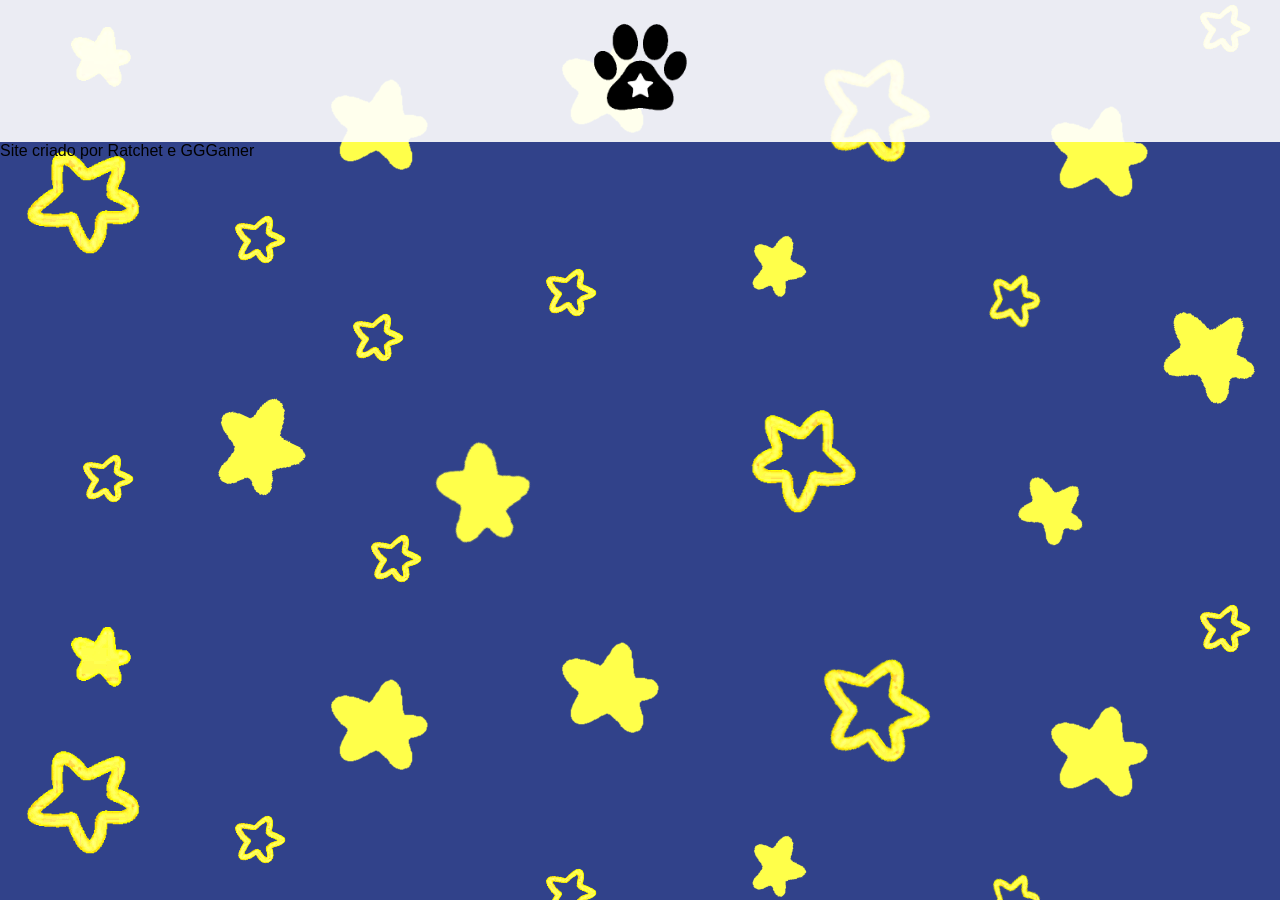
==== index-new.html @ 6ff33e34 "Começando rework do site index.html e style.css novos" ====
<!DOCTYPE html>
<html>
<head>
    <meta charset="UTF-8"/>
    <link rel="stylesheet" href="style.css">
    <title>Furpros</title>
</head>
<body>
    <header>
        <img src="LogoAlt.png">
    </header>

    <section>
        
    </section>

    <footer>
        <p>Site criado por Ratchet e GGGamer</p>
    </footer>
</body>
</html>
---- style.css ----
* {
    margin: 0;
    padding: 0;
    box-sizing: border-box;
}

body {
    font-family: Arial, sans-serif;
    background: url("./background.png");
    background-size: cover;
}

header {
    background-color: rgba(255, 255, 255, 0.9);
    color: #222;
    padding: 20px;
    text-align: center;
}

header > img {
    width: 100px;
    height: auto;
}
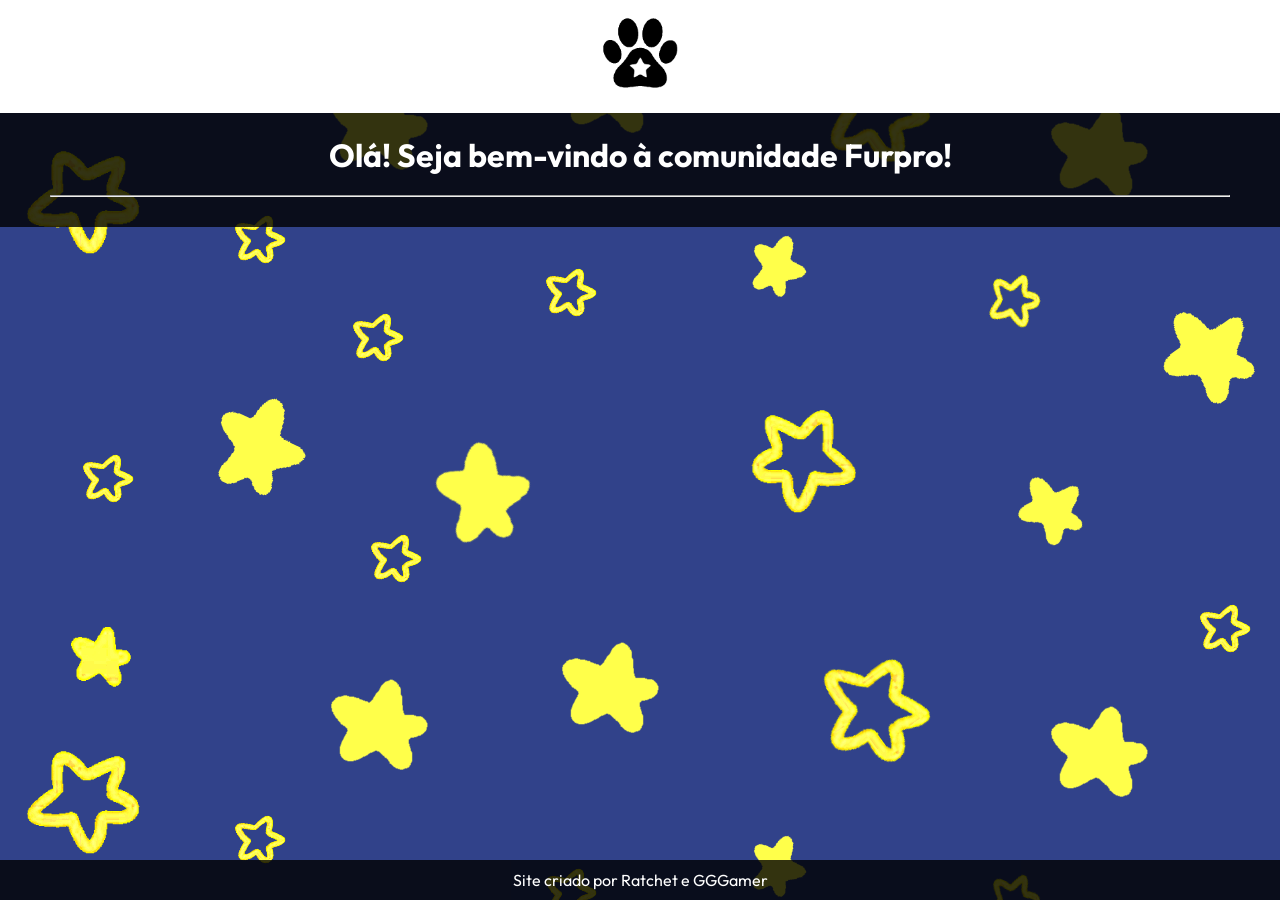
==== commit 79e9b6dd: "Adiciona conteúdo de boas-vindas e estiliza seções do site" ====
--- a/index-new.html
+++ b/index-new.html
@@ -11,7 +11,8 @@
     </header>
 
     <section>
-        
+        <h1><strong>Olá! Seja bem-vindo à comunidade Furpro!</strong></h1>
+        <hr>
     </section>
 
     <footer>
--- a/style.css
+++ b/style.css
@@ -1,4 +1,7 @@
+@import url('https://fonts.googleapis.com/css2?family=Outfit:wght@100..900&display=swap');
+
 * {
+    font-family: 'Outfit', sans-serif;
     margin: 0;
     padding: 0;
     box-sizing: border-box;
@@ -11,13 +14,46 @@
 }
 
 header {
-    background-color: rgba(255, 255, 255, 0.9);
+    background-color: rgb(255, 255, 255);
     color: #222;
-    padding: 20px;
+    padding: 15px;
     text-align: center;
+    position: fixed;
+    width: 100%;
+    top: 0;
+    left: 0;
+    z-index: 1000;
 }
 
 header > img {
-    width: 100px;
+    width: 80px;
     height: auto;
+}
+
+section {
+    background-color: rgba(0, 0, 0, 0.8);
+    margin-top: 110px;
+    padding: 25px;
+}
+
+section h1 {
+    text-align: center;
+    color: #fff;
+    font-size: 2em;
+    margin-bottom: 20px;
+}
+
+hr {
+    height: 1.5px;
+    margin: 5px 25px;
+}
+
+footer {
+    background-color: rgba(0, 0, 0, 0.8);
+    color: #fff;
+    text-align: center;
+    padding: 10px;
+    position: fixed;
+    width: 100%;
+    bottom: 0;
 }
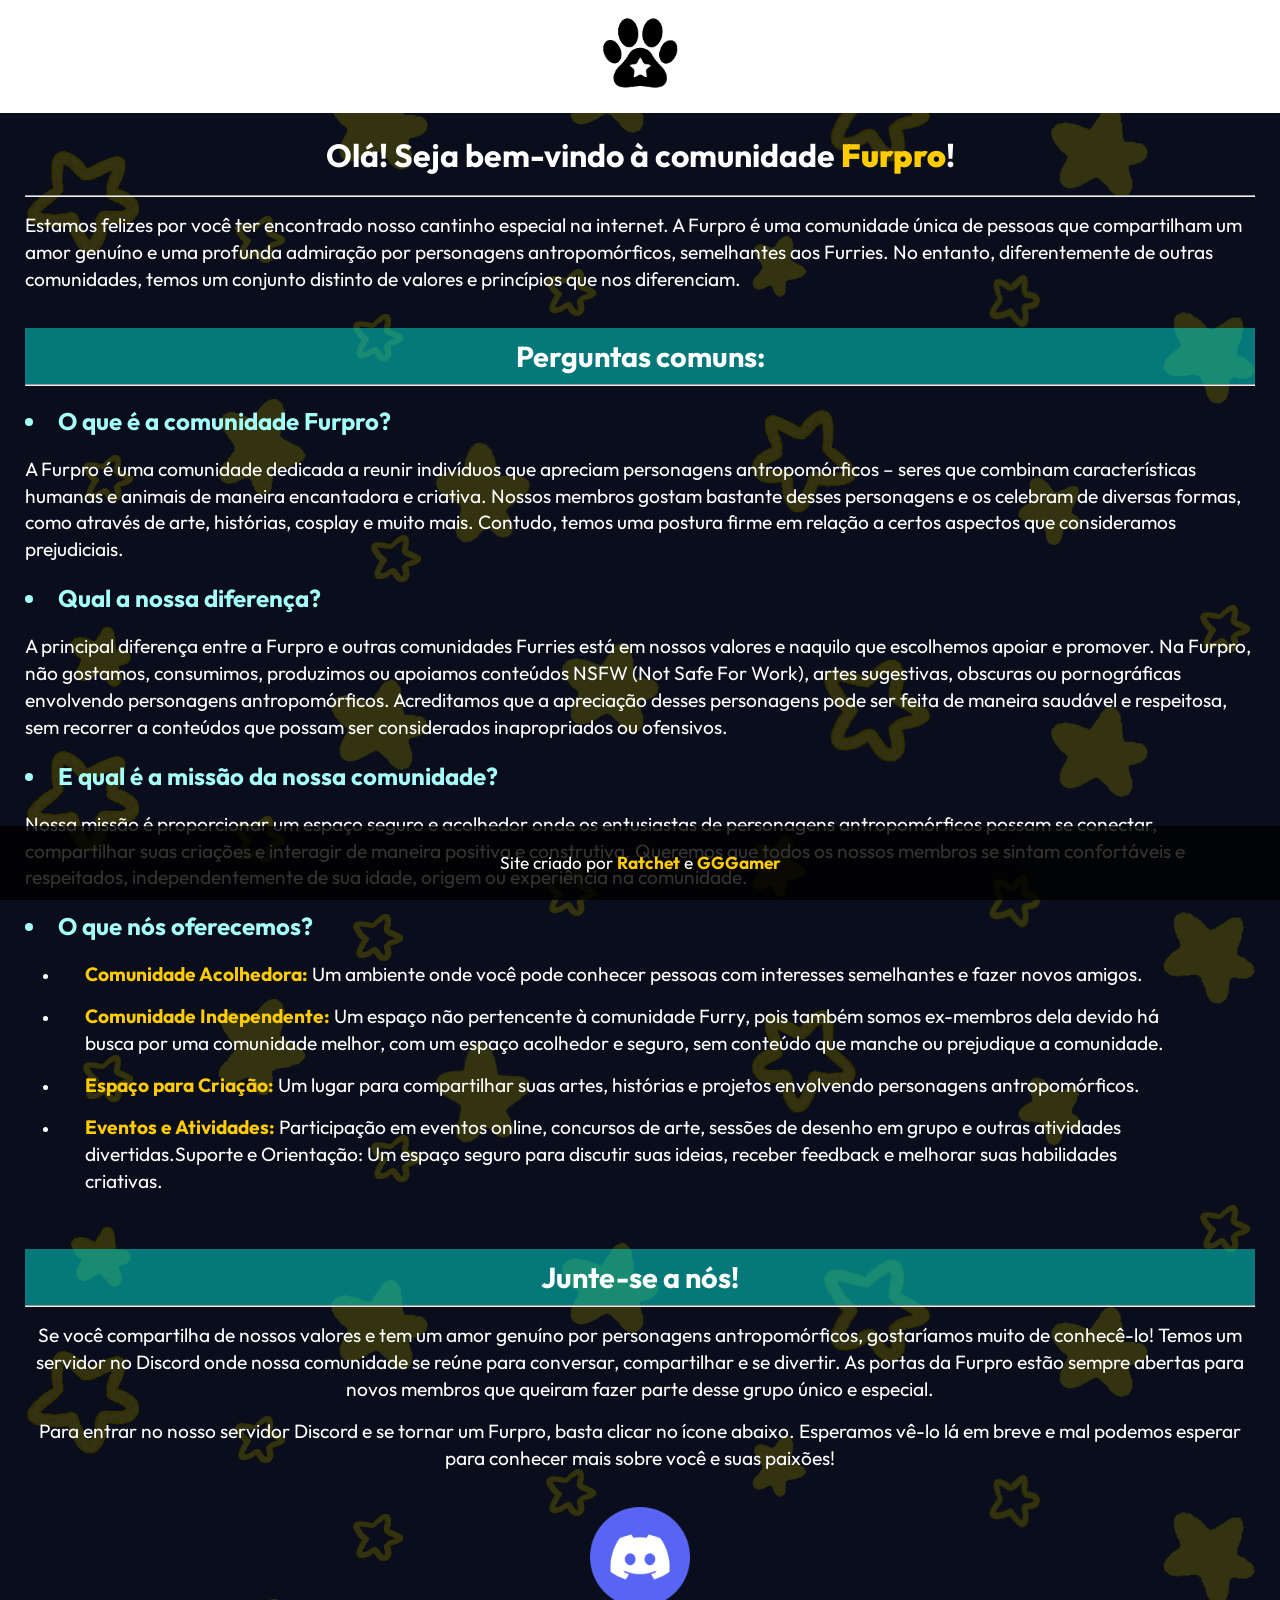
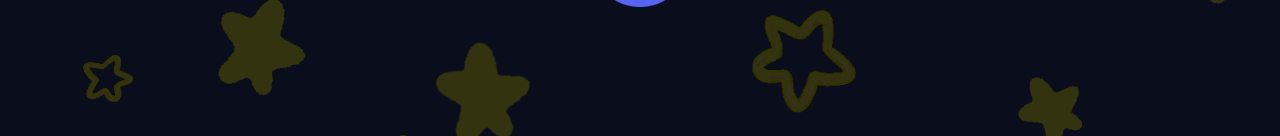
==== commit 463f02a4: "Finalizado" ====
--- a/index-new.html
+++ b/index-new.html
@@ -10,13 +10,60 @@
         <img src="LogoAlt.png">
     </header>
 
-    <section>
-        <h1><strong>Olá! Seja bem-vindo à comunidade Furpro!</strong></h1>
+    <section id="main">
+        <h1><strong>Olá! Seja bem-vindo à comunidade <span>Furpro</span>!</strong></h1>
         <hr>
+
+        <section id="content">
+            <p>Estamos felizes por você ter encontrado nosso cantinho especial na internet. A Furpro é uma comunidade única de pessoas que compartilham um amor genuíno e uma profunda admiração por personagens antropomórficos, semelhantes aos Furries. No entanto, diferentemente de outras comunidades, temos um conjunto distinto de valores e princípios que nos diferenciam.</p>
+
+            <br>
+
+            <h2 class="subtitle">Perguntas comuns:</h2>
+            <hr>
+            <h2 class="question"><li>O que é a comunidade Furpro?</li></h2>
+
+            <p>A Furpro é uma comunidade dedicada a reunir indivíduos que apreciam personagens antropomórficos – seres que combinam características humanas e animais de maneira encantadora e criativa. Nossos membros gostam bastante desses personagens e os celebram de diversas formas, como através de arte, histórias, cosplay e muito mais. Contudo, temos uma postura firme em relação a certos aspectos que consideramos prejudiciais.</p>
+
+            <h2 class="question"><li>Qual a nossa diferença?</li></h2>
+
+            <p>A principal diferença entre a Furpro e outras comunidades Furries está em nossos valores e naquilo que escolhemos apoiar e promover. Na Furpro, não gostamos, consumimos, produzimos ou apoiamos conteúdos NSFW (Not Safe For Work), artes sugestivas, obscuras ou pornográficas envolvendo personagens antropomórficos. Acreditamos que a apreciação desses personagens pode ser feita de maneira saudável e respeitosa, sem recorrer a conteúdos que possam ser considerados inapropriados ou ofensivos.</p>
+
+            <h2 class="question"><li>E qual é a missão da nossa comunidade?</li></h2>
+
+            <p>Nossa missão é proporcionar um espaço seguro e acolhedor onde os entusiastas de personagens antropomórficos possam se conectar, compartilhar suas criações e interagir de maneira positiva e construtiva. Queremos que todos os nossos membros se sintam confortáveis e respeitados, independentemente de sua idade, origem ou experiência na comunidade.</p>
+
+            <h2 class="question"><li>O que nós oferecemos?</li></h2>
+            <ul>
+                <li><p><span>Comunidade Acolhedora:</span> Um ambiente onde você pode conhecer pessoas com interesses semelhantes e fazer novos amigos.</p></li>
+                <li><p><span>Comunidade Independente:</span> Um espaço não pertencente à comunidade Furry, pois também somos ex-membros dela devido há busca por uma comunidade melhor, com um espaço acolhedor e seguro, sem conteúdo que manche ou prejudique a comunidade.</p></li>
+                <li><p><span>Espaço para Criação:</span> Um lugar para compartilhar suas artes, histórias e projetos envolvendo personagens antropomórficos.</p></li>
+                <li><p><span>Eventos e Atividades:</span> Participação em eventos online, concursos de arte, sessões de desenho em grupo e outras atividades divertidas.Suporte e Orientação: Um espaço seguro para discutir suas ideias, receber feedback e melhorar suas habilidades criativas.</p></li>
+            </ul>
+        </section>
+
+        <br>
+
+        <section id="join">
+            <h2 class="subtitle">Junte-se a nós!</h2>
+            <hr>
+            <p>Se você compartilha de nossos valores e tem um amor genuíno por personagens antropomórficos, gostaríamos muito de conhecê-lo! Temos um servidor no Discord onde nossa comunidade se reúne para conversar, compartilhar e se divertir. As portas da Furpro estão sempre abertas para novos membros que queiram fazer parte desse grupo único e especial.</p>
+            <p>Para entrar no nosso servidor Discord e se tornar um Furpro, basta clicar no ícone abaixo. Esperamos vê-lo lá em breve e mal podemos esperar para conhecer mais sobre você e suas paixões!</p>
+
+            <br>
+
+            <a href="#"><img src="discord-round.png" width="100" height="100" alt="Discord Icon"></a>
+        </section>
+
+        <br>
+        <br>
+        <br>
+        <br>
+        
     </section>
 
     <footer>
-        <p>Site criado por Ratchet e GGGamer</p>
+        <p>Site criado por <span>Ratchet</span> e <span>GGGamer</span></p>
     </footer>
 </body>
 </html>
--- a/style.css
+++ b/style.css
@@ -10,7 +10,7 @@
 body {
     font-family: Arial, sans-serif;
     background: url("./background.png");
-    background-size: cover;
+    color: #fff;
 }
 
 header {
@@ -25,20 +25,28 @@
     z-index: 1000;
 }
 
+h1, h2 {
+    font-weight: bolder;
+}
+
+.subtitle {
+    margin: 0 25px -5px 25px;
+    background-color: #00e4d880;
+}
+
 header > img {
     width: 80px;
     height: auto;
 }
 
-section {
+#main {
     background-color: rgba(0, 0, 0, 0.8);
     margin-top: 110px;
-    padding: 25px;
+    padding: 25px 0;
 }
 
-section h1 {
+#main h1 {
     text-align: center;
-    color: #fff;
     font-size: 2em;
     margin-bottom: 20px;
 }
@@ -46,6 +54,40 @@
 hr {
     height: 1.5px;
     margin: 5px 25px;
+}
+
+span {
+    color: #ffcc00;
+    font-weight: bolder;
+}
+
+p {
+    font-size: 1.2em;
+    line-height: 1.4;
+    margin: 15px 25px;
+}
+
+.subtitle {
+    text-align: center;
+    font-size: 1.8em;
+    color: #ffffff;
+    font-weight: bold;
+    padding: 10px;
+}
+
+.question {
+    font-size: 1.5em;
+    color: #a5fffa;
+    margin: 20px 25px;
+}
+
+ul {
+    padding: 0 60px;
+}
+
+#join {
+    text-align: center;
+    margin: 20px 0;
 }
 
 footer {
@@ -56,4 +98,5 @@
     position: fixed;
     width: 100%;
     bottom: 0;
+    font-size: 0.9em;
 }
